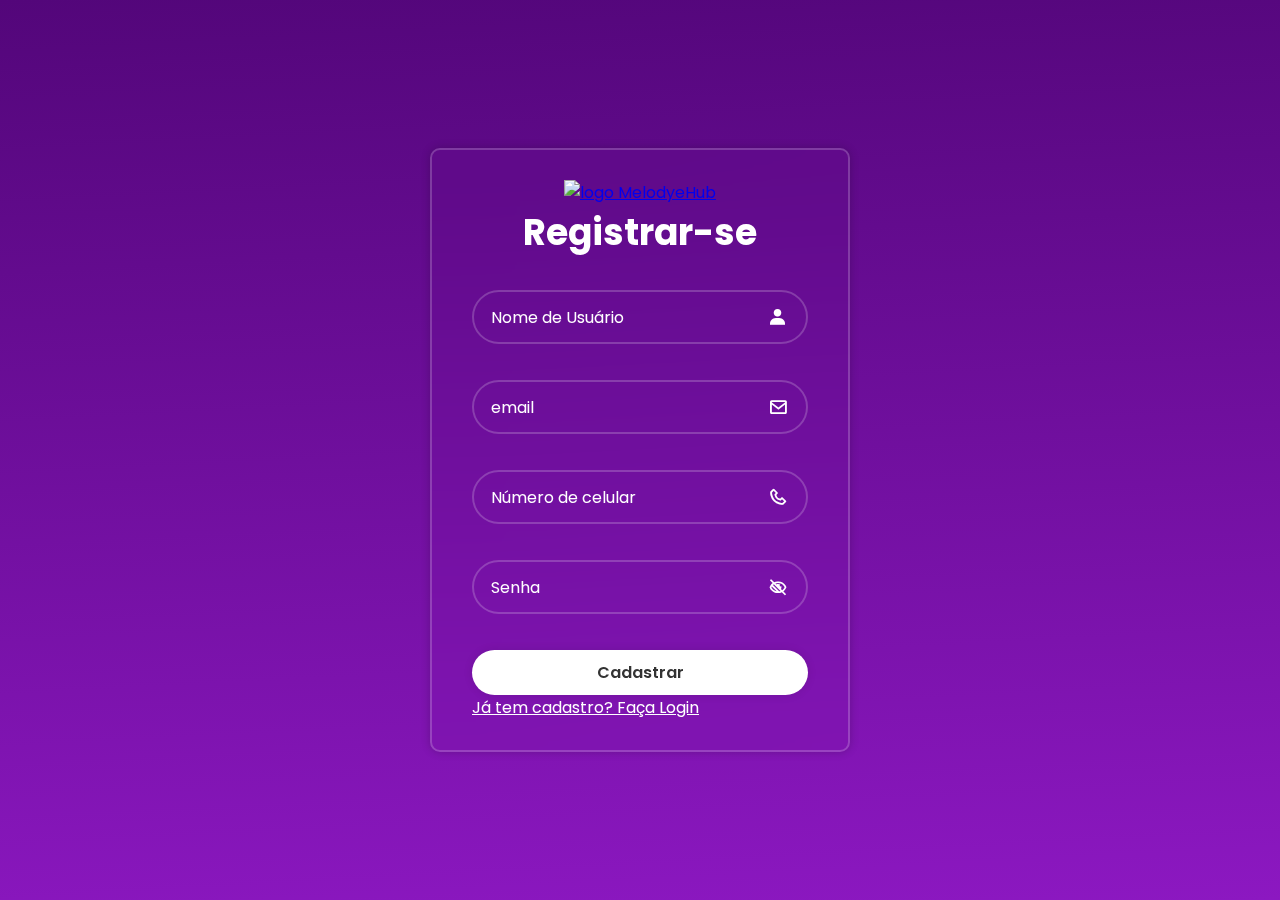
==== registro/index.html @ f333e5c3 "atualização 0.5 da logo no registro" ====
<!DOCTYPE html>
<html>
<head>
    <meta charset='utf-8'>
    <meta http-equiv='X-UA-Compatible' content='IE=edge'>
    <title>MelodyeHub</title>
    <meta name='viewport' content='width=device-width, initial-scale=1'>
    <link rel='stylesheet' type='text/css' media='screen' href='../css/style (3).css'>
    <script src='main.js'></script>
    <link href='https://unpkg.com/boxicons@2.1.4/css/boxicons.min.css' rel='stylesheet'>
</head>
<body>
    <section class="loginsection">
            <div class="wrapper"><!--wrapper-->
                <div class="logo">
                <a href="#"><img src="../imagens/Group1.svg" alt="logo MelodyeHub"></a>
                </div> 
                <form action="">
                    <h1>Registrar-se</h1>
                    <div class="input-box"><!--input-box-->
                        <input type="text" placeholder="Nome de Usuário" 
                        required>
                        <i class='bx bxs-user'></i><!--bxs-user-->
                    </div>
                    <div class="input-box"><!--input-box--->
                        <input type="text" 
                        placeholder="email" required>
                        <i class='bx bx-envelope'></i><!--bxs-lock-alt--> 
                    </div>
                    <div class="input-box"><!--input-box-->
                            <input type="tel" placeholder="Número de celular" required>
                            <i class='bx bx-phone'></i>
                        </div>
                        <div class="input-box"><!--input-box-->
                            <input type="password" placeholder="Senha" required>
                            <a href="#"><i class='bx bx-low-vision'></i></a>
                        </div>
                    <button type="submit" class="btn">Cadastrar</button><!--btn-->
                    <a href="#" class="register-link">Já tem cadastro? Faça Login</a>
                </form>
           </div>
    </section>
</body>
</html>
---- css/style (3).css ----
@import url("https://fonts.googleapis.com/css2?family=Poppins:wght@300;400;500;600;700;800;900&display=swap");

*{
    margin: 0px;
    padding: 0px;
    box-sizing: border-box;
    font-family:"Poppins", sans-serif;
}

body {
    min-height: 100vh;
    /* background:url('https://img.freepik.com/fotos-gratis/conceito-de-fundo-do-estudio-abstrato-vazio-claro-gradiente-roxo-fundo-do-quarto-do-estudio-para-o-produto_1258-54682.jpg?w=826&t=st=1718914876~exp=1718915476~hmac=ec055a503c6f016968f3a58ff3d558ab8a77cfff75d10e36b720f0cd055819cb');
    background-size: cover; */
    background: rgb(83,6,122);
    background: linear-gradient(177deg, rgba(83,6,122,1) 0%, rgba(140,24,193,1) 100%); 
}

.loginsection{
    width: 100vw;
    height: 100vh;
    display: flex;
    flex-direction: column;
    align-items: center;
    justify-content: center;
}

.logo{
    display: flex;
    width: 100%;
    align-items: center;
    justify-content: center;
    
}

.wrapper{
    width: 420px;
    background-color: transparent;
    border: 2px solid rgba(255, 255, 255, .2);
    backdrop-filter: blur(50px);
    box-shadow: 0 0 10px rgba(0, 0, 0, .2);
    color: #fff;    
    border-radius: 10px;
    padding: 30px 40px;
}

.wrapper h1{
    font-size: 36px;
    text-align: center;
}

.wrapper .input-box{
    position: relative;
    width:100%;
    height: 60px;
    margin: 30px 0;
}

.input-box input{
    width: 100%;
    height: 90%;
    background: transparent;
    border: none;
    outline: none;
    border: 2px solid  rgba(255,255,255 , .2);
    border-radius: 40px;
    font-size: 16px;
    color: #fff;
    padding: 20px 25px 20px 17px;
}

.input-box input::placeholder{
    color: #fff;
}

.input-box i{
    position: absolute;
    right: 10px;
    top: 29%;
    transform: translate(-50%);
    font-size: 20px;        
}

.input-box a{
    color: #fff;
}

.wrapper .remember-forgot{
    display: flex;
    justify-content: space-between;
    font-size: 14.5px;
    margin: -15px 0 15px;

}

.remember-forgot label input{
    accent-color: rgba(155, 17, 155, 0.623);
    margin-right: 3px;

}

.wrapper .btn{
    width: 100%;
    height: 45px;
    background: #fff;
    border: none;
    outline: none;
    border-radius: 40px;
    box-shadow: 0 0 10px rgba(0,0,0,.1);
    cursor: pointer;
    font-size: 16px;
    color: #333;
    font-weight: 600;

} 

.register-link{
    transition: all;
    color: white;
}

.register-link:hover{
    text-decoration: underline;
    color: darkorchid;
    transition: all;
}
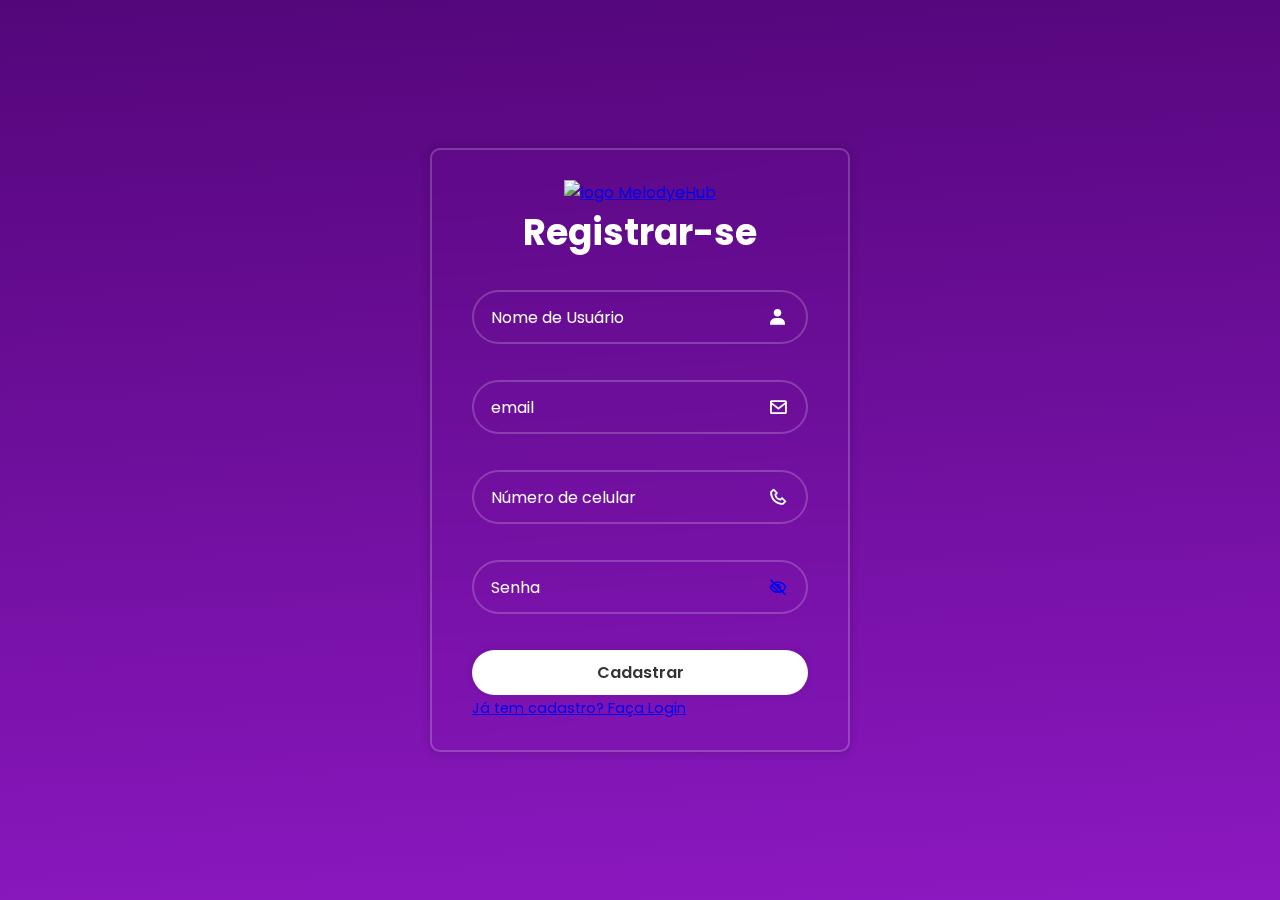
==== commit c87415f8: "barra de pesquisa" ====
--- a/registro/index.html
+++ b/registro/index.html
@@ -1,44 +1,45 @@
 <!DOCTYPE html>
 <html>
+
 <head>
     <meta charset='utf-8'>
     <meta http-equiv='X-UA-Compatible' content='IE=edge'>
     <title>MelodyeHub</title>
     <meta name='viewport' content='width=device-width, initial-scale=1'>
-    <link rel='stylesheet' type='text/css' media='screen' href='../css/style (3).css'>
+    <link rel='stylesheet' type='text/css' media='screen' href='./style (2).css'>
     <script src='main.js'></script>
     <link href='https://unpkg.com/boxicons@2.1.4/css/boxicons.min.css' rel='stylesheet'>
 </head>
+
 <body>
     <section class="loginsection">
-            <div class="wrapper"><!--wrapper-->
-                <div class="logo">
+        <div class="wrapper"><!--wrapper-->
+            <div class="logo">
                 <a href="#"><img src="../imagens/Group1.svg" alt="logo MelodyeHub"></a>
-                </div> 
-                <form action="">
-                    <h1>Registrar-se</h1>
-                    <div class="input-box"><!--input-box-->
-                        <input type="text" placeholder="Nome de Usuário" 
-                        required>
-                        <i class='bx bxs-user'></i><!--bxs-user-->
-                    </div>
-                    <div class="input-box"><!--input-box--->
-                        <input type="text" 
-                        placeholder="email" required>
-                        <i class='bx bx-envelope'></i><!--bxs-lock-alt--> 
-                    </div>
-                    <div class="input-box"><!--input-box-->
-                            <input type="tel" placeholder="Número de celular" required>
-                            <i class='bx bx-phone'></i>
-                        </div>
-                        <div class="input-box"><!--input-box-->
-                            <input type="password" placeholder="Senha" required>
-                            <a href="#"><i class='bx bx-low-vision'></i></a>
-                        </div>
-                    <button type="submit" class="btn">Cadastrar</button><!--btn-->
-                    <a href="#" class="register-link">Já tem cadastro? Faça Login</a>
-                </form>
-           </div>
+            </div>
+            <form action="">
+                <h1>Registrar-se</h1>
+                <div class="input-box"><!--input-box-->
+                    <input type="text" placeholder="Nome de Usuário" required>
+                    <i class='bx bxs-user'></i><!--bxs-user-->
+                </div>
+                <div class="input-box"><!--input-box--->
+                    <input type="text" placeholder="email" required>
+                    <i class='bx bx-envelope'></i><!--bxs-lock-alt-->
+                </div>
+                <div class="input-box"><!--input-box-->
+                    <input type="tel" placeholder="Número de celular" required>
+                    <i class='bx bx-phone'></i>
+                </div>
+                <div class="input-box"><!--input-box-->
+                    <input type="password" placeholder="Senha" required>
+                    <a href="#"><i class='bx bx-low-vision'></i></a>
+                </div>
+                <button type="submit" class="btn">Cadastrar</button><!--btn-->
+                <a href="#" class="register-link">Já tem cadastro? Faça Login</a>
+            </form>
+        </div>
     </section>
 </body>
-</html>
+
+</html>--- a/registro/style (2).css
+++ b/registro/style (2).css
@@ -0,0 +1,123 @@
+@import url("https://fonts.googleapis.com/css2?family=Poppins:wght@300;400;500;600;700;800;900&display=swap");
+
+* {
+    margin: 0px;
+    padding: 0px;
+    box-sizing: border-box;
+    font-family: "Poppins", sans-serif;
+}
+
+body {
+    display: flex;
+    justify-content: center;
+    align-items: center;
+    min-height: 100vh;
+    /* background:url('https://img.freepik.com/fotos-gratis/conceito-de-fundo-do-estudio-abstrato-vazio-claro-gradiente-roxo-fundo-do-quarto-do-estudio-para-o-produto_1258-54682.jpg?w=826&t=st=1718914876~exp=1718915476~hmac=ec055a503c6f016968f3a58ff3d558ab8a77cfff75d10e36b720f0cd055819cb');
+    background-size: cover; */
+    background: rgb(83, 6, 122);
+    background: linear-gradient(177deg, rgba(83, 6, 122, 1) 0%, rgba(140, 24, 193, 1) 100%);
+}
+
+.wrapper {
+    width: 420px;
+    background-color: transparent;
+    border: 2px solid rgba(255, 255, 255, .2);
+    backdrop-filter: blur(50px);
+    box-shadow: 0 0 10px rgba(0, 0, 0, .2);
+    color: #fff;
+    border-radius: 10px;
+    padding: 30px 40px;
+}
+
+.wrapper h1 {
+    font-size: 36px;
+    text-align: center;
+}
+
+.wrapper .input-box {
+    position: relative;
+    width: 100%;
+    height: 60px;
+    margin: 30px 0;
+}
+
+.logo {
+    display: flex;
+    justify-content: center;
+}
+
+.input-box input {
+    width: 100%;
+    height: 90%;
+    background: transparent;
+    border: none;
+    outline: none;
+    border: 2px solid rgba(255, 255, 255, .2);
+    border-radius: 40px;
+    font-size: 16px;
+    color: #fff;
+    padding: 20px 25px 20px 17px;
+}
+
+.input-box input::placeholder {
+    color: #fff;
+}
+
+.input-box i {
+    position: absolute;
+    right: 10px;
+    top: 28%;
+    transform: translate(-50%);
+    font-size: 20px;
+}
+
+.wrapper .remember-forgot {
+    display: flex;
+    justify-content: space-between;
+    font-size: 14.5px;
+    margin: -15px 0 15px;
+
+}
+
+.remember-forgot label input {
+    accent-color: rgba(155, 17, 155, 0.623);
+    margin-right: 3px;
+
+}
+
+.remember-forgot a {
+    color: #fff;
+    text-decoration: none;
+}
+
+.remember-forgot a:hover {
+    text-decoration: underline;
+}
+
+.wrapper .btn {
+    width: 100%;
+    height: 45px;
+    background: #fff;
+    border: none;
+    outline: none;
+    border-radius: 40px;
+    box-shadow: 0 0 10px rgba(0, 0, 0, .1);
+    cursor: pointer;
+    font-size: 16px;
+    color: #333;
+    font-weight: 600;
+
+}
+
+.wrapper .register-link {
+    font-size: 14.5px;
+    text-align: center;
+    margin-top: 20px;
+    margin: 20px 0 15px;
+}
+
+.register-link p a {
+    color: white;
+    text-decoration: none;
+    font-weight: 600;
+}